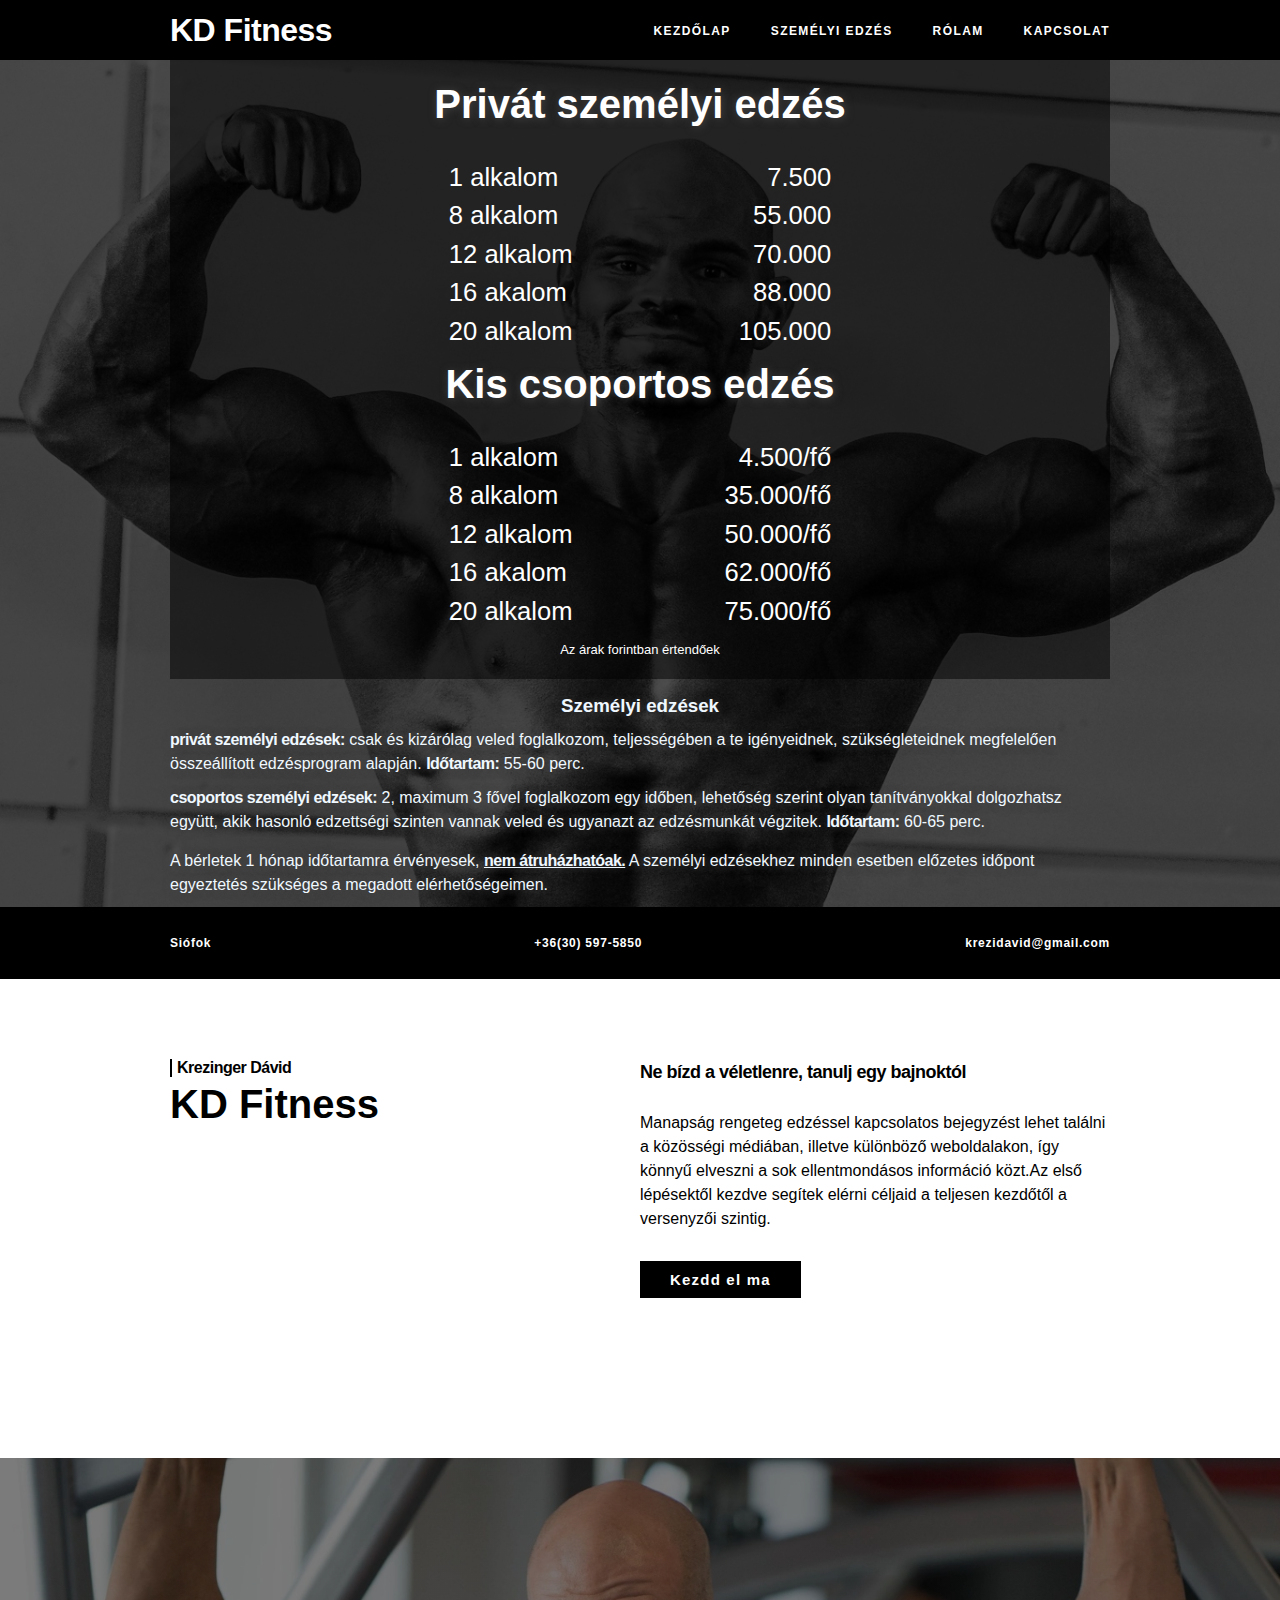
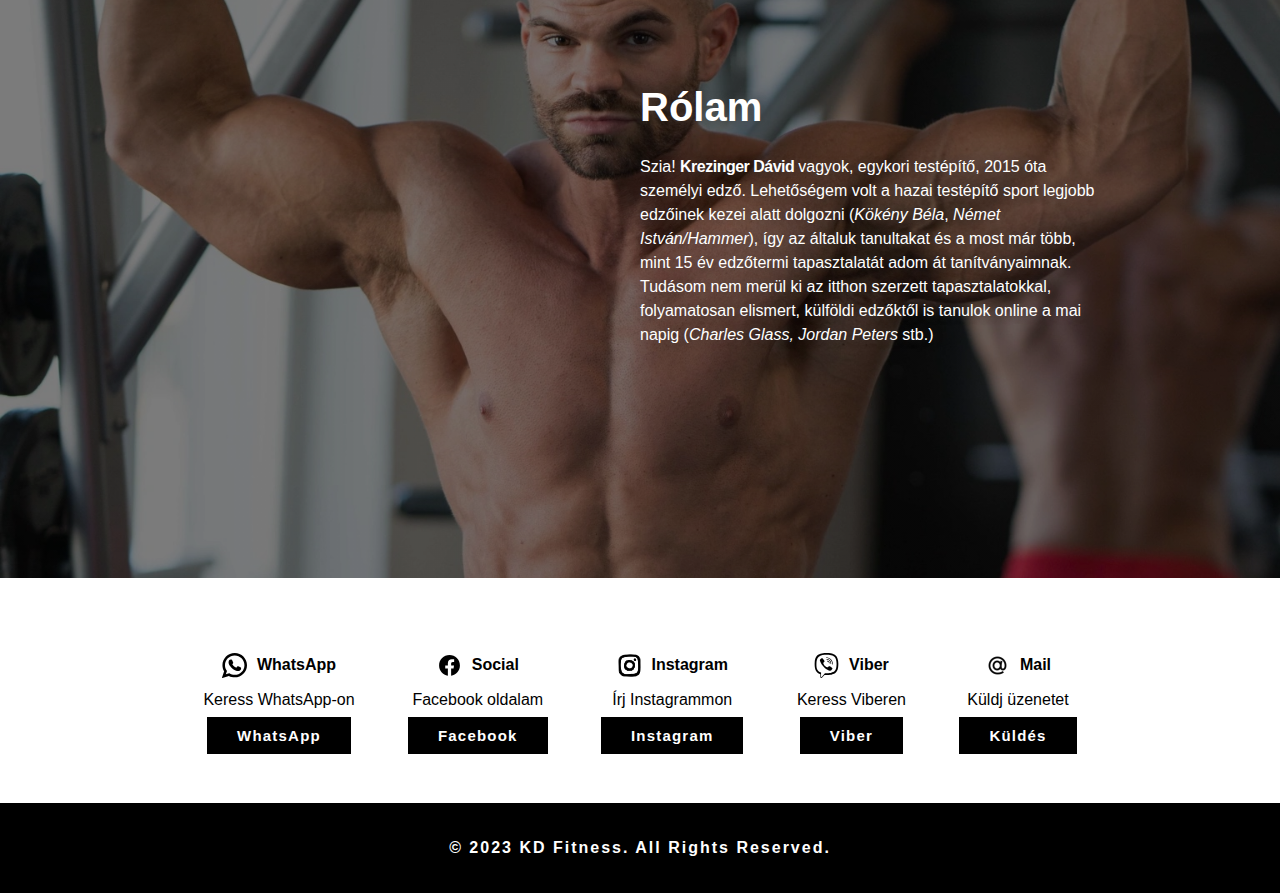
==== szemelyiedzes.html @ 8b35e9ef "fixes" ====
<!DOCTYPE html>
<html lang="en">
  <head>
    <meta charset="UTF-8" />
    <meta name="theme-color" content="#000" />
    <meta name="viewport" content="width=device-width, initial-scale=1.0" />
    <meta name="description" content="Krezinger Dávid vagyok, személyi edző és egykori testépítő 15 év tapasztalattal. Folyamatosan fejlesztem tudásomat hazai és külföldi szaktekintélyektől.">
    <meta name="keywords" content="Krezinger Dávid, személyi edző, testépítő, edzőterem, fitnesz tréning, egészséges életmód, testformálás, táplálkozás, súlyzós edzés, fizikai kondíció, testtömegindex, erőnlét, testkompozíció, súlycsökkentés, izomtömeg növelés, kardio edzés, táplálékkiegészítők, testtömegkontroll, motiváció, egészségügyi tanácsadás, sportteljesítmény, rehabilitáció, testedzés programok">
    <meta name="robots" content="index, follow">
    <title>KD Fitness</title>
    <link rel="stylesheet" href="styles.css" />
    <link rel="icon" href="images/android-chrome-192x192.png" sizes="192x192" />
    <link rel="icon" href="images/android-chrome-512x512.png" sizes="512x512" />
    <link rel="icon" href="images/favicon-16x16.png" sizes="16x16" />
    <link rel="icon" href="images/favicon-32x32.png" sizes="32x32" />
    <link rel="canonical" href="https://kdfitness.hu/szemelyiedzes" />

    <script>
      function toggleMenu() {
        const menu = document.getElementsByClassName("navbar")[0];
        const icon = document.getElementsByClassName("menu-icon")[0];
        if (menu.className === "navbar") {
          menu.className += " open";
          icon.textContent = "Close";
        } else {
          menu.className = "navbar";
          icon.textContent = "Menu";
        }
      }
    </script>
  </head>
  <body>
    <!-- Navbar -->
    <header>
      <nav class="navbar">
        <div class="navbar__wrapper">
          <a class="navbar__logo" href="https://kdfitness.hu"><strong>KD Fitness</strong></a>
          <ul class="navbar__list">
            <li class="navbar__item">
              <a onclick="toggleMenu()" class="navbar__link" href="index.html"
                >Kezdőlap</a
              >
            </li>
            <li class="navbar__item">
              <a class="navbar__link" href="szemelyiedzes.html">
                Személyi edzés
              </a>
            </li>
            <li class="navbar__item">
              <a onclick="toggleMenu()" class="navbar__link" href="#about">
                Rólam
              </a>
            </li>
            <li class="navbar__item">
              <a onclick="toggleMenu()" class="navbar__link" href="#contact">
                Kapcsolat
              </a>
            </li>
          </ul>
          <button onClick="toggleMenu()" class="menu-button">
            <svg width="20px" height="20px" viewBox="0 0 24 24" fill="none" xmlns="http://www.w3.org/2000/svg">
              <path d="M4 18L20 18" stroke="#fff" stroke-width="2" stroke-linecap="round"/>
              <path d="M4 12L20 12" stroke="#fff" stroke-width="2" stroke-linecap="round"/>
              <path d="M4 6L20 6" stroke="#fff" stroke-width="2" stroke-linecap="round"/>
              </svg>
          </button>
        </div>
      </nav>
    </header>

    <!-- Main -->
    <main>
      <!-- Home -->
      <section id="home">
        <div class="training-home__content">
          <div class="training-home__image"></div>
          <div class="trainig-prices__container">  
          <h1>Privát személyi edzés</h1>
          <div class="traning-prices__personal">
            <section class="inline">
              <p class="training-session">1 alkalom</p>
              <p class="training-price">7.500</p>
            </section>
            <section class="inline">
              <p class="training-session">8 alkalom</p>
              <p class="training-price">55.000</p>
            </section>
            <section class="inline">
              <p class="training-session">12 alkalom</p> 
              <p class="training-price">70.000</p>
              </section>
              <section class="inline">
              <p class="training-session">16 akalom</p>
              <p class="training-price">88.000</p>
              </section>
              <section class="inline">
              <p class="training-session">20 alkalom</p>
              <p class="training-price">105.000</p>
            </section>
            </div>

         
            <div class="traning-prices__group">
              <h1>Kis csoportos edzés</h1>
              <section class="inline">
                <p class="training-session">1 alkalom</p>
                <p class="training-price">4.500/fő</p>
              </section>
              <section class="inline">
                <p class="training-session">8 alkalom</p>
                <p class="training-price">35.000/fő</p>
              </section>
              <section class="inline">
                <p class="training-session">12 alkalom</p> 
                <p class="training-price">50.000/fő</p>
                </section>
                <section class="inline">
                <p class="training-session">16 akalom</p>
                <p class="training-price">62.000/fő</p>
                </section>
                <section class="inline">
                <p class="training-session">20 alkalom</p>
                <p class="training-price">75.000/fő</p>
              </section>
              <article>
              <p>Az árak forintban értendőek</p>
              </article>
              </div>
          </div>
          <div class="personal_training">
            <h3>Személyi edzések</h3>
            <ul>
              <li>
                <strong>privát személyi edzések:</strong> csak és kizárólag
                veled foglalkozom, teljességében a te igényeidnek,
                szükségleteidnek megfelelően összeállított edzésprogram alapján.
                <strong>Időtartam:</strong> 55-60 perc.
              </li>

              <li>
                <strong>csoportos személyi edzések:</strong> 2, maximum 3 fővel
                foglalkozom egy időben, lehetőség  szerint olyan
                tanítványokkal dolgozhatsz együtt, akik hasonló edzettségi
                szinten vannak veled és ugyanazt az edzésmunkát végzitek.
                <strong>Időtartam:</strong> 60-65 perc.
              </li>
              <li>
                A bérletek 1 hónap időtartamra érvényesek,
                <strong><u>nem átruházhatóak.</u></strong> A személyi edzésekhez
                minden esetben előzetes időpont egyeztetés szükséges a megadott
                elérhetőségeimen.
              </li>
            </ul>
          </div>
          <!--<button class="button-primary">Kezdd el ma</button> -->
        </div>

        <ul class="home__promo">
          <div>
            <li>Siófok</li>
            <li>+36(30) 597-5850</li>
            <li>krezidavid@gmail.com</li>
          </div>
        </ul>
      </section>

      <section id="navigation">
        <div class="navigation__container">
          <div class="left">
            <strong>Krezinger Dávid</strong>
            <h2>KD Fitness</h2>
          </div>
          <div class="right">
            <p>
              <strong>Ne bízd a véletlenre, tanulj egy bajnoktól</strong>
              Manapság rengeteg edzéssel kapcsolatos bejegyzést lehet találni a
              közösségi médiában, illetve különböző weboldalakon, így könnyű
              elveszni a sok ellentmondásos információ közt.Az első lépésektől
              kezdve segítek elérni céljaid a teljesen kezdőtől a versenyzői
              szintig.
            </p>
            <button class="button-secondary">
              <a href="#contact">Kezdd el ma 
            </button></a>
            
            </button>
          </div>
        </div>
      </section>
      <section id="about">
        <div class="about__container">
          <div class="about__left">
            <!--
            <div class="swiper">
             
              <div class="swiper-wrapper">
               
                <div class="swiper-slide">
                  <p></p>
                    "F
                     "<br />
                    <br>
                    Schwarczinger János
                  </p>
                </div>
                <div class="swiper-slide">Slide 2</div>
                <div class="swiper-slide">Slide 3</div>
                ...
              </div>
            
              <div class="swiper-pagination"></div>

            
              <div class="swiper-button-prev"></div>
              <div class="swiper-button-next"></div>
            </div>
          --></div>
          <div class="about__right">
            <h2>Rólam</h2>
            <p>
              Szia! <strong>Krezinger Dávid </strong> vagyok, egykori testépítő,
              2015 óta személyi edző. Lehetőségem volt a hazai testépítő sport
              legjobb edzőinek kezei alatt dolgozni (<i>Kökény Béla</i>,
              <i>Német István/Hammer</i>), így az általuk tanultakat és a most
              már több, mint 15 év edzőtermi tapasztalatát adom át
              tanítványaimnak. Tudásom nem merül ki az itthon szerzett
              tapasztalatokkal, folyamatosan elismert, külföldi edzőktől is
              tanulok online a mai napig (<i>Charles Glass, Jordan Peters</i>
              stb.)
            </p>
          </div>
        </div>
      </section>
      <section id="contact">
        <div class="contact__container">
          <div class="contact__item">
            <h3><img src="./images/whatsapp-svgrepo-com.svg" />WhatsApp</h3>
            <p>Keress WhatsApp-on</p>
            <!--<a href="tel:+36305975850" -->
            <a href="https://wa.me/36305975850"
            class="button-secondary">WhatsApp</a>
          </div>

          <div class="contact__item">
            <h3>
              <img src="./images/facebook-circle-svgrepo-com.svg" />
              Social
            </h3>
            <p>Facebook oldalam</p>
            <a href="https://www.facebook.com/krezidavid" class="button-secondary"
              >Facebook</a
            >
          </div>

          <div class="contact__item">
            <h3>
              <img src="./images/insta.png" />

              Instagram
            </h3>
            <p>Írj Instagrammon</p>

            <a
              href="https://www.instagram.com/krezidavid/"
              target="_blank"
              class="button-secondary"
              >Instagram</a>
          </div>
          <div class="contact__item" >

            
            <h3><img src="./images/iconmonstr-viber-1.svg" />Viber</h3>
            <p>Keress Viberen</p>
            <a href="viber://chat?number=%2B36305975850"
            class="button-secondary">Viber</a>

          </div>

          <div class="contact__item" >

            
            <h3><img src="./images/mail.png" />Mail</h3>
            <p>Küldj üzenetet</p>
            <a href="mailto:krezidavid@gmail.com" class="button-secondary">Küldés</a>
            

          </div>
        </div>
      </section>

      <footer id="footer">
        <div class="footer__container">
          <p>© 2023 KD Fitness. All Rights Reserved.</p>
        </div>
      </footer>
    </main>
  </body>
</html>
---- styles.css ----
:root {
  --color-navbar-text: #fff;
  --max-width: 940px;
  --global-padding: 0 20px;
  --navbar-height: 60px;
}

* {
  box-sizing: border-box;
  margin: 0;
  padding: 0;
  scroll-behavior: smooth;
}

main {
  padding-top: var(--navbar-height);
}
h1,
h2,
h3 {
  font-family: Arial, sans-serif;
}

h1,
h2 {
  font-size: 40px;
  line-height: 35px;
  font-weight: 700;
}

h1 {
  text-shadow: 1px 1px 8px rgba(68, 68, 68, 1);
}

p {
  line-height: 1.5;
}

p,
li,
strong {
  font-family: Ubuntu, Helvetica, sans-serif;
}

strong {
  font-weight: 700;
  letter-spacing: -0.5px;
  text-decoration: none;
}

a {
  text-decoration: none;
  color: white;
}

a:hover {
  opacity: 0.9;
}

table {
  background-color: #16181c;
  opacity: 0.7;
  color: white;

  font-family: Ubuntu, Helvetica, sans-serif;
  border-style: none;
  border: 0px;
}

th,
td {
  padding: 1rem;
  font-size: 35px;
  text-align: center;
}

th {
  background: hsl(0 0% 0% / 0.5);
}
tr:nth-of-type(2n) {
  background: hsla(0, 0%, 0%, 0.361);
}

.personal_training,
.personal_training ul li {
  color: aliceblue;
  text-decoration: none;
  list-style: none;
  font-family: Ubuntu, Helvetica, sans-serif;
  line-height: 24px;
  max-width: 940px;
  text-shadow: 1px 1px 8px rgba(68, 68, 68, 0.9);
}

.personal_training ul li:nth-child(3) {
  margin-top: 15px;
}

.personal_training h3 {
  text-align: center;
  margin-bottom: 10px;
}

.personal_training {
  margin-top: 15px;
}
.personal_training ul li {
  margin-bottom: 10px;
}

.button-primary {
  border: none;
  padding: 10px 30px;
  color: #000;
  background-color: white;
  font-family: Ubuntu, Helvetica, sans-serif;
  font-size: 15px;
  font-weight: 700;
  letter-spacing: 1.2px;
  cursor: pointer;
}

.button-primary a {
  color: black;
}

.button-secondary {
  border: none;
  padding: 10px 30px;
  color: #fff;
  background-color: #000;
  font-family: Ubuntu, Helvetica, sans-serif;
  font-size: 15px;
  font-weight: 700;
  letter-spacing: 1.2px;
  cursor: pointer;
}

.navbar {
  display: flex;
  justify-content: center;
  align-items: center;
  position: fixed;
  top: 0;
  left: 0;
  padding: var(--global-padding);
  height: 60px;
  width: 100%;
  background: rgb(0, 0, 0);
  z-index: 99;
}

.navbar__wrapper {
  display: flex;
  justify-content: space-between;
  align-items: center;
  width: 100%;
  max-width: 940px;
}

.navbar__list,
.menu__list {
  display: flex;
  gap: 40px;
  margin: 0;
  padding: 0;
  list-style-type: none;
  max-width: var(--max-width);
  align-items: center;
}

.navbar__link {
  color: var(--color-navbar-text);
  font-family: Ubuntu, Helvetica, sans-serif;
  color: #fff;
  font-size: 12px;
  font-weight: 700;
  letter-spacing: 1.4px;
  text-transform: uppercase;
}

.navbar__logo {
  color: var(--color-navbar-text);
  font-family: Arial, sans-serif;
  font-size: 2rem;
}

.menu-button {
  background: none;
  border: none;
  color: white;
  cursor: pointer;
  display: none !important;
}

/* HOME */
.home__content {
  display: flex;
  flex-direction: column;
  justify-content: center;
  align-items: center;
  position: relative;
  height: 92vh;
  overflow: hidden;
}

.training-home__content {
  display: flex;
  flex-direction: column;
  justify-content: center;
  align-items: center;
  position: relative;
  min-height: 92vh;
  overflow: hidden;
}

.home__content h1 {
  color: #fff;
  font-size: 40px;
  line-height: 1.2;
  font-weight: 700;
  text-transform: none;
  text-align: center;
  margin-bottom: 30px;
}

.training-home__content h1 {
  color: #fff;
  font-size: 40px;
  line-height: 1.2;
  font-weight: 700;
  text-transform: none;
  text-align: center;
  margin-bottom: 30px;
}

.home__content .home__image {
  position: absolute;
  top: 0;
  left: 0;
  height: 100%;
  width: 100%;
  background: linear-gradient(rgba(0, 0, 0, 0.5), rgba(0, 0, 0, 0.2)),
    url("../images/header.webp");
  background-size: cover;
  background-position: 0 17%;

  z-index: -1;
}

.training-home__content .training-home__image {
  position: absolute;
  top: 0;
  left: 0;
  height: 100%;
  width: 100%;
  background: url("../images/Dunavolgyi.com-5402.webp");
  background-size: cover;
  background-position: 0 17%;
  filter: brightness(30%);

  z-index: -1;
}

/* TRAINING PRICES */

.trainig-prices__container {
  background: hsl(0 0% 0% / 0.5);
  color: white;
  font-size: 1.6rem;
  width: 940px;
  text-align: center;
  padding: 20px 0;
}

.inline p {
  display: inline-block !important;
}

.training-session {
  text-align: left;
  width: 20%;
}

.training-price {
  text-align: right;
  width: 20%;
}

.traning-prices__group h1 {
  margin: 10px 0px 30px;
}

.traning-prices__group article p {
  margin-top: 10px;
  font-size: small;
}

/*********************/

.home__promo {
  display: flex;
  justify-content: center;
  align-items: center;
  background: #000;
  height: 8vh;
  width: 100%;
  list-style-type: none;
  color: #fff;
  padding: 0 20px;
}

.home__promo div {
  display: flex;
  justify-content: space-between;
  width: 100%;
  max-width: var(--max-width);
  font-size: 12px;
  font-style: normal;
  font-weight: 700;
  letter-spacing: 0.75px;
  text-decoration: none;
  text-transform: none;
}

#navigation {
  background: white;
  padding: var(--global-padding);
}

.navigation__container {
  display: flex;
  flex-wrap: wrap;
  flex-direction: row;
  padding: 80px 0 160px;
  margin-left: auto;
  margin-right: auto;
  max-width: 940px;
  justify-content: flex-start;
}

.navigation__container .left,
.right {
  width: 50%;
}

.navigation__container .left strong {
  display: block;
  padding-left: 5px;
  margin-bottom: 10px;
  border-left: 2px solid #000;
}

.navigation__container .right p strong {
  display: block;
  margin-bottom: 25px;
  font-size: 18px;
}

.navigation__container button {
  margin-top: 30px;
}

#about {
  position: relative;
  min-height: 80vh;
  height: 80vh;

  background: linear-gradient(rgba(0, 0, 0, 0.5), rgba(0, 0, 0, 0.5)),
    url("./images/DSC02782.webp");

  background-size: cover;

  background-position: 0 30%;

  background-repeat: no-repeat;
  color: #fff;
  padding: var(--global-padding);
}

.about__container {
  display: flex;
  flex-direction: row;
  height: 100%;
  position: relative;
  z-index: 2;
  max-width: var(--max-width);
  margin: 0 auto;
  justify-content: center;
  align-items: center;
}
.swiper {
  width: 100%;
  height: 300px;
}

.swiper-slide {
  display: flex !important;
  justify-content: center;
  align-items: center;
}

.about__left {
  width: 50%;
}

.about__right {
  width: 50%;
  height: auto;
}

.about__right h2,
.about__right p {
  text-shadow: 1px 1px 8px rgba(68, 68, 68, 0.4);
}

.about__right p {
  margin-top: 30px;
}

.contact__container {
  display: flex;
  flex-direction: row;
  justify-content: space-evenly;
  margin: 0 auto;
  padding-top: 25px;
  max-width: 940px;
  align-items: center;
  height: 25vh;
}

.contact__container h3 {
  display: flex;
  align-items: center;
  position: relative;
  padding-bottom: 10px;
  font-size: 16px;
}

.contact__container h3 img {
  margin-right: 10px;
}

.contact__item {
  display: flex;
  flex-direction: column;
  align-items: center;
  color: black;
  text-align: center;
  background-color: white;
  width: auto;
  height: auto;
  margin: 20px;
}

.contact__container img {
  width: 25px;
  height: 25px;
  margin-right: 0 px;
}

.contact__container button {
  color: white;
  margin-bottom: 5px;
  margin-top: 5px;
}

.contact__container p {
  margin-bottom: 5px;
}
@media (max-width: 992px) {
  .home__promo div li:nth-child(1) {
    display: none;
  }
}

.footer__container {
  display: flex;
  justify-content: center;
  align-items: center;
  background: #000;
  height: 10vh;
  width: 100%;
  list-style-type: none;
  color: white;
  padding: 0 20px;
}

.footer__container p {
  font-weight: 700;
  letter-spacing: 2px;
}
@media (max-width: 768px) {
  #about {
    background: linear-gradient(rgba(0, 0, 0, 0.1), rgba(0, 0, 0, 0.3)),
      url("./images/DSC02782.webp");

    background-size: cover;

    background-position: 0 30%;

    background-repeat: no-repeat;
  }
  .navbar.open .navbar__wrapper {
    position: relative;
    padding-bottom: 20px;
  }

  .navbar.open .menu-button {
    position: absolute;
    right: 0px;
    padding: 15px;
    top: 10px;
  }
  .navigation__container {
    flex-direction: column;
    padding-bottom: 160px;
  }

  .navigation__container .left,
  .navigation__container .right {
    width: 85%;
  }

  .navigation__container .right {
    margin-top: 50px;
  }
  .about__container {
    justify-content: center;
    align-items: center;
  }
  .about__right {
    width: 80%;
    height: 10%;
    font-size: small;
  }
  .about__right h2 {
    text-align: right;
  }
  .about__right p {
    text-align: justify;
  }

  .contact__container {
    flex-direction: column;
    height: 100%;
    justify-content: center;
    padding: 60px 0;
  }

  .contact__container button.secondary {
    color: white !important;
  }
  .contact__phone,
  .contact__mail,
  .contact__social {
    margin-bottom: 20px;
    width: 100%;
  }
  .contact__mail h3 {
    position: flex;
    width: 100%;
    justify-content: center;
  }

  .menu-button {
    display: inline-block !important;
  }

  .navbar__list {
    display: none;
  }
  .navbar.open {
    height: auto;
  }

  .navbar.open .navbar__wrapper {
    flex-direction: column;
  }

  .navbar.open .navbar__list {
    display: flex;
    flex-direction: column;
    gap: 15px;
  }
  .navbar.open .navbar__logo {
    margin: 22px 0 15px;
  }

  .personal_training {
    padding: 0 20px;
    text-align: justify;
  }
  .personal_training ul li {
    margin-bottom: 10px;
  }

  .training-session,
  .training-price {
    width: 14%;
  }

  .trainig-prices__container h1 {
    font-size: 2.3rem;
  }
}

@media (max-width: 450px) {
  #about {
    background-position: center center;
  }

  .about__right {
    width: 100%;
  }

  .home__content h1 {
    font-size: 35px;
  }

  .training-home__content {
    height: auto;
  }
}
/* smaller screen*/
@media (max-width: 375px) {
  #about {
    padding-bottom: 20vh;
  }

  .trainig-prices__container h1 {
    font-size: 2rem;
  }
}

.google-maps {
  display: none;
  max-width: var(--max-width);
  margin: 0 auto 60px;
  padding: var(--global-padding);
}

.google-maps iframe {
  width: 100%;
  height: auto;
  min-height: 400px;
}
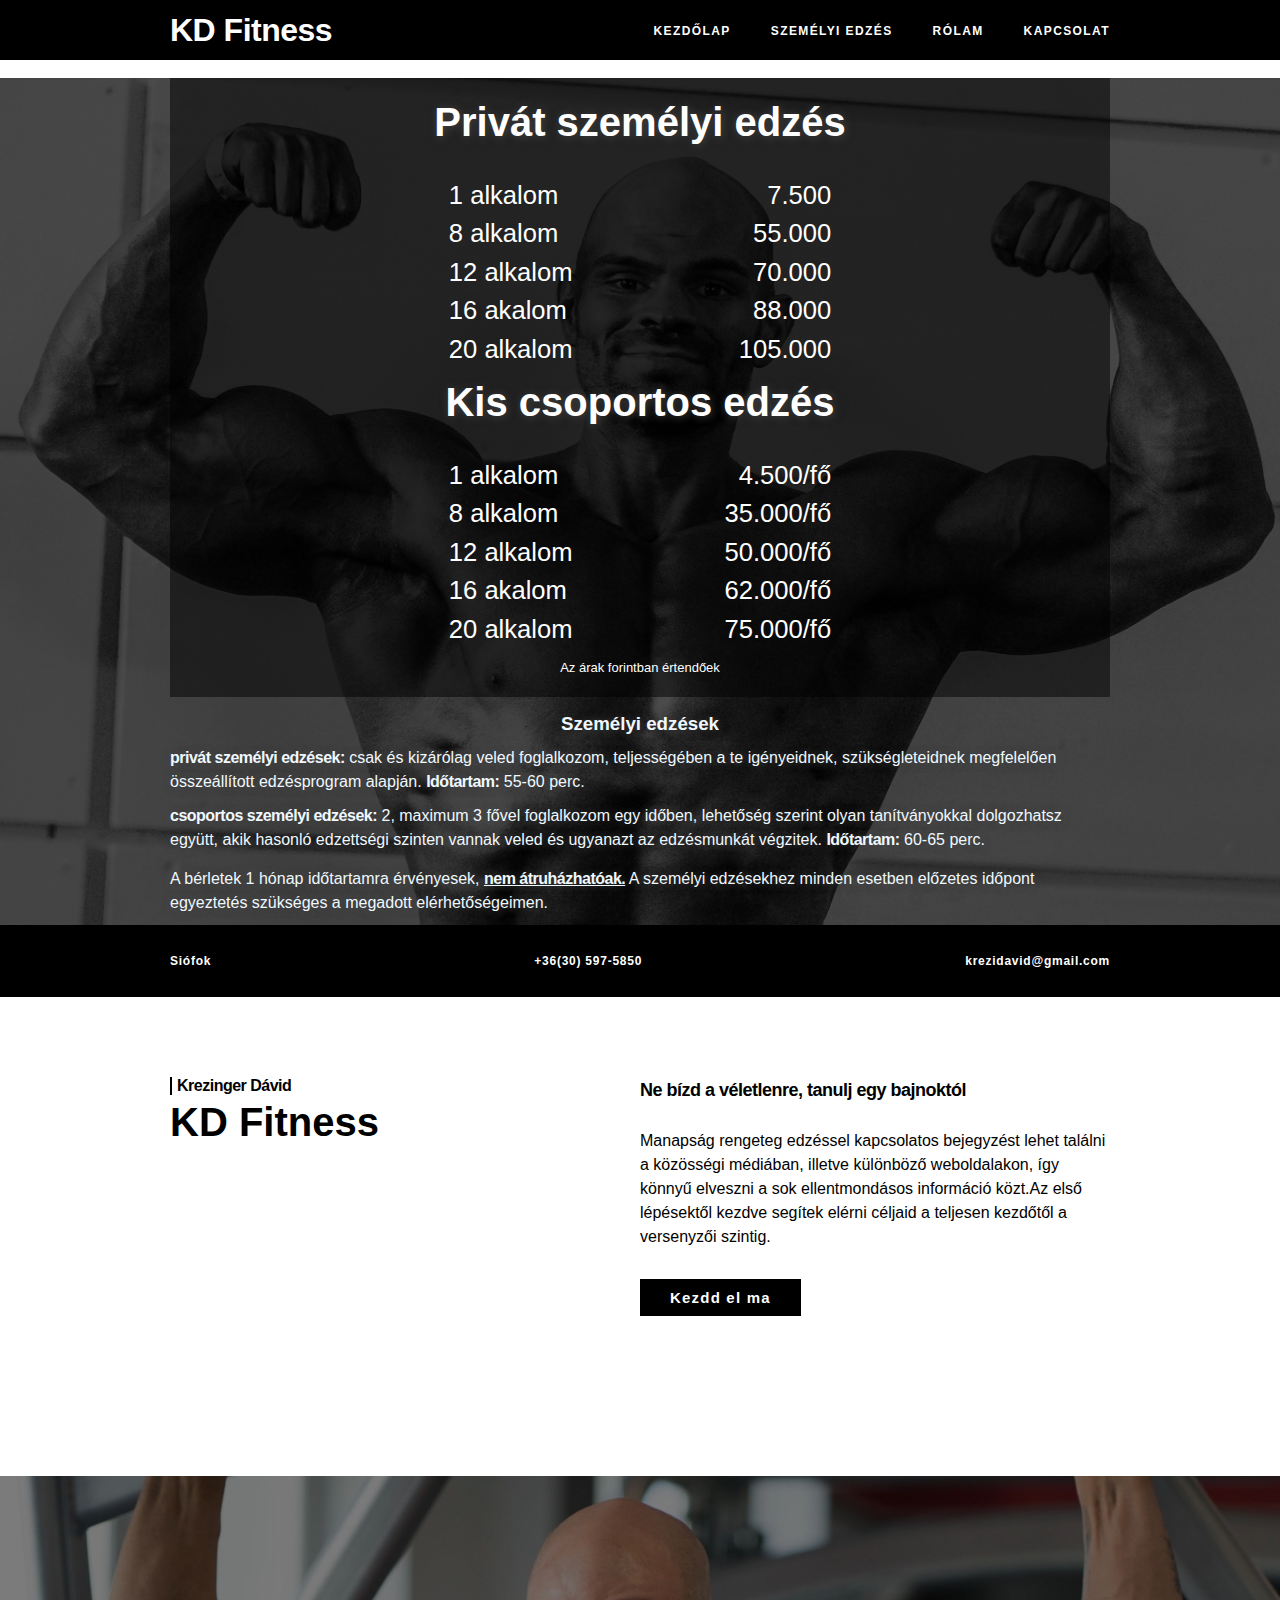
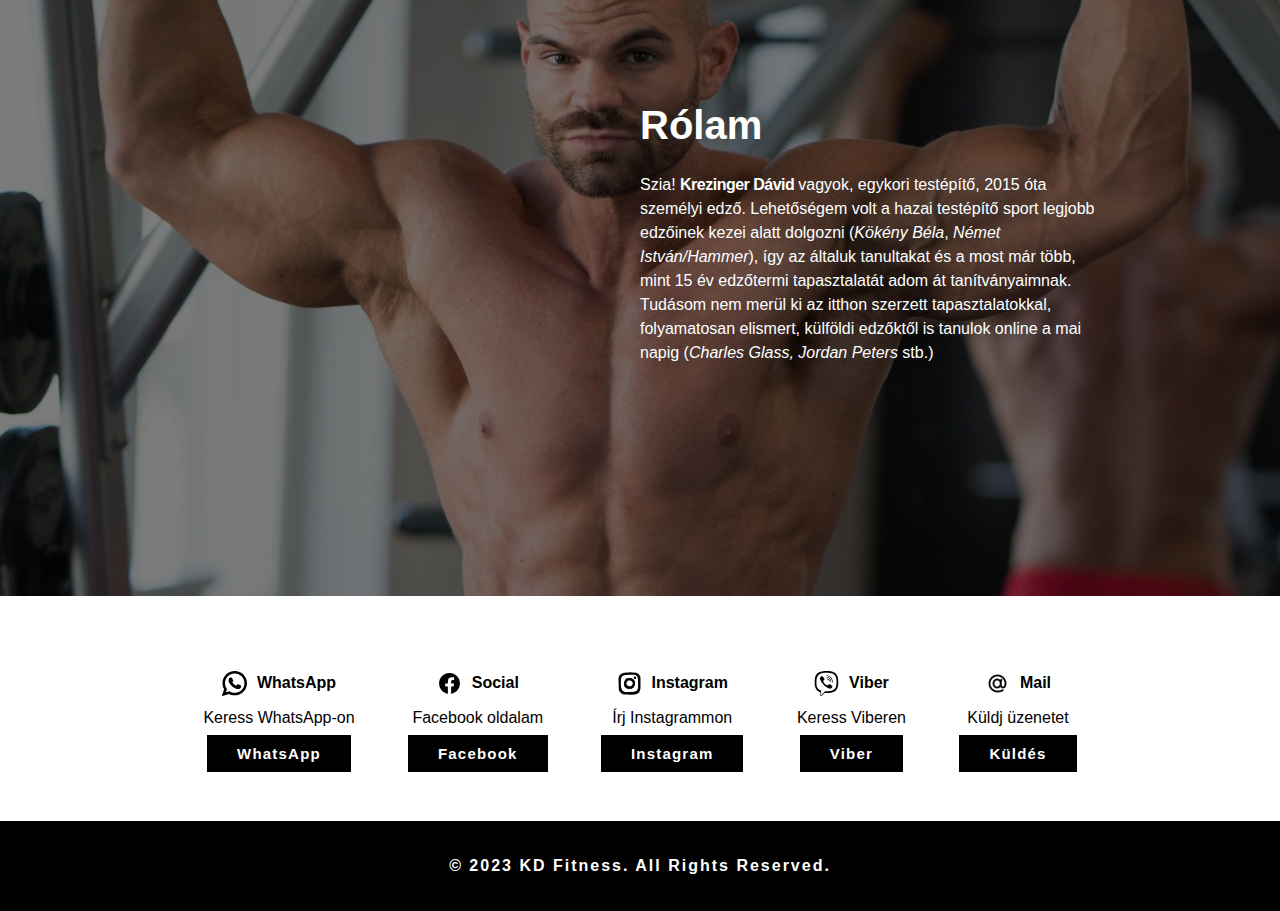
==== commit 101375f8: "aria" ====
--- a/szemelyiedzes.html
+++ b/szemelyiedzes.html
@@ -5,7 +5,7 @@
     <meta name="theme-color" content="#000" />
     <meta name="viewport" content="width=device-width, initial-scale=1.0" />
     <meta name="description" content="Krezinger Dávid vagyok, személyi edző és egykori testépítő 15 év tapasztalattal. Folyamatosan fejlesztem tudásomat hazai és külföldi szaktekintélyektől.">
-    <meta name="keywords" content="Krezinger Dávid, személyi edző, testépítő, edzőterem, fitnesz tréning, egészséges életmód, testformálás, táplálkozás, súlyzós edzés, fizikai kondíció, testtömegindex, erőnlét, testkompozíció, súlycsökkentés, izomtömeg növelés, kardio edzés, táplálékkiegészítők, testtömegkontroll, motiváció, egészségügyi tanácsadás, sportteljesítmény, rehabilitáció, testedzés programok">
+    <meta name="keywords" content="Krezinger Dávid, személyi edző, testépítő, edzőterem, fitnesz tréning, egészséges életmód, testformálás, táplálkozás, súlyzós edzés, fizikai kondíció, testtömegindex, erőnlét, testkompozíció, súlycsökkentés, izomtömeg növelés, kardio edzés, táplálékkiegészítők, testtömegkontroll, motiváció, egészségügyi tanácsadás, sportteljesítmény, rehabilitáció, testedzés programok">ó
     <meta name="robots" content="index, follow">
     <title>KD Fitness</title>
     <link rel="stylesheet" href="styles.css" />
@@ -234,7 +234,7 @@
       <section id="contact">
         <div class="contact__container">
           <div class="contact__item">
-            <h3><img src="./images/whatsapp-svgrepo-com.svg" />WhatsApp</h3>
+            <h3><img  aria-disabled="true" src="./images/whatsapp-svgrepo-com.svg" />WhatsApp</h3>
             <p>Keress WhatsApp-on</p>
             <!--<a href="tel:+36305975850" -->
             <a href="https://wa.me/36305975850"
@@ -243,7 +243,7 @@
 
           <div class="contact__item">
             <h3>
-              <img src="./images/facebook-circle-svgrepo-com.svg" />
+              <img aria-disabled="true" src="./images/facebook-circle-svgrepo-com.svg" />
               Social
             </h3>
             <p>Facebook oldalam</p>
@@ -254,7 +254,7 @@
 
           <div class="contact__item">
             <h3>
-              <img src="./images/insta.png" />
+              <img aria-disabled="true" src="./images/insta.png" />
 
               Instagram
             </h3>
@@ -269,7 +269,7 @@
           <div class="contact__item" >
 
             
-            <h3><img src="./images/iconmonstr-viber-1.svg" />Viber</h3>
+            <h3><img aria-disabled="true" src="./images/iconmonstr-viber-1.svg" />Viber</h3>
             <p>Keress Viberen</p>
             <a href="viber://chat?number=%2B36305975850"
             class="button-secondary">Viber</a>
@@ -279,7 +279,7 @@
           <div class="contact__item" >
 
             
-            <h3><img src="./images/mail.png" />Mail</h3>
+            <h3><img aria-disabled="true" src="./images/mail.png" />Mail</h3>
             <p>Küldj üzenetet</p>
             <a href="mailto:krezidavid@gmail.com" class="button-secondary">Küldés</a>
             
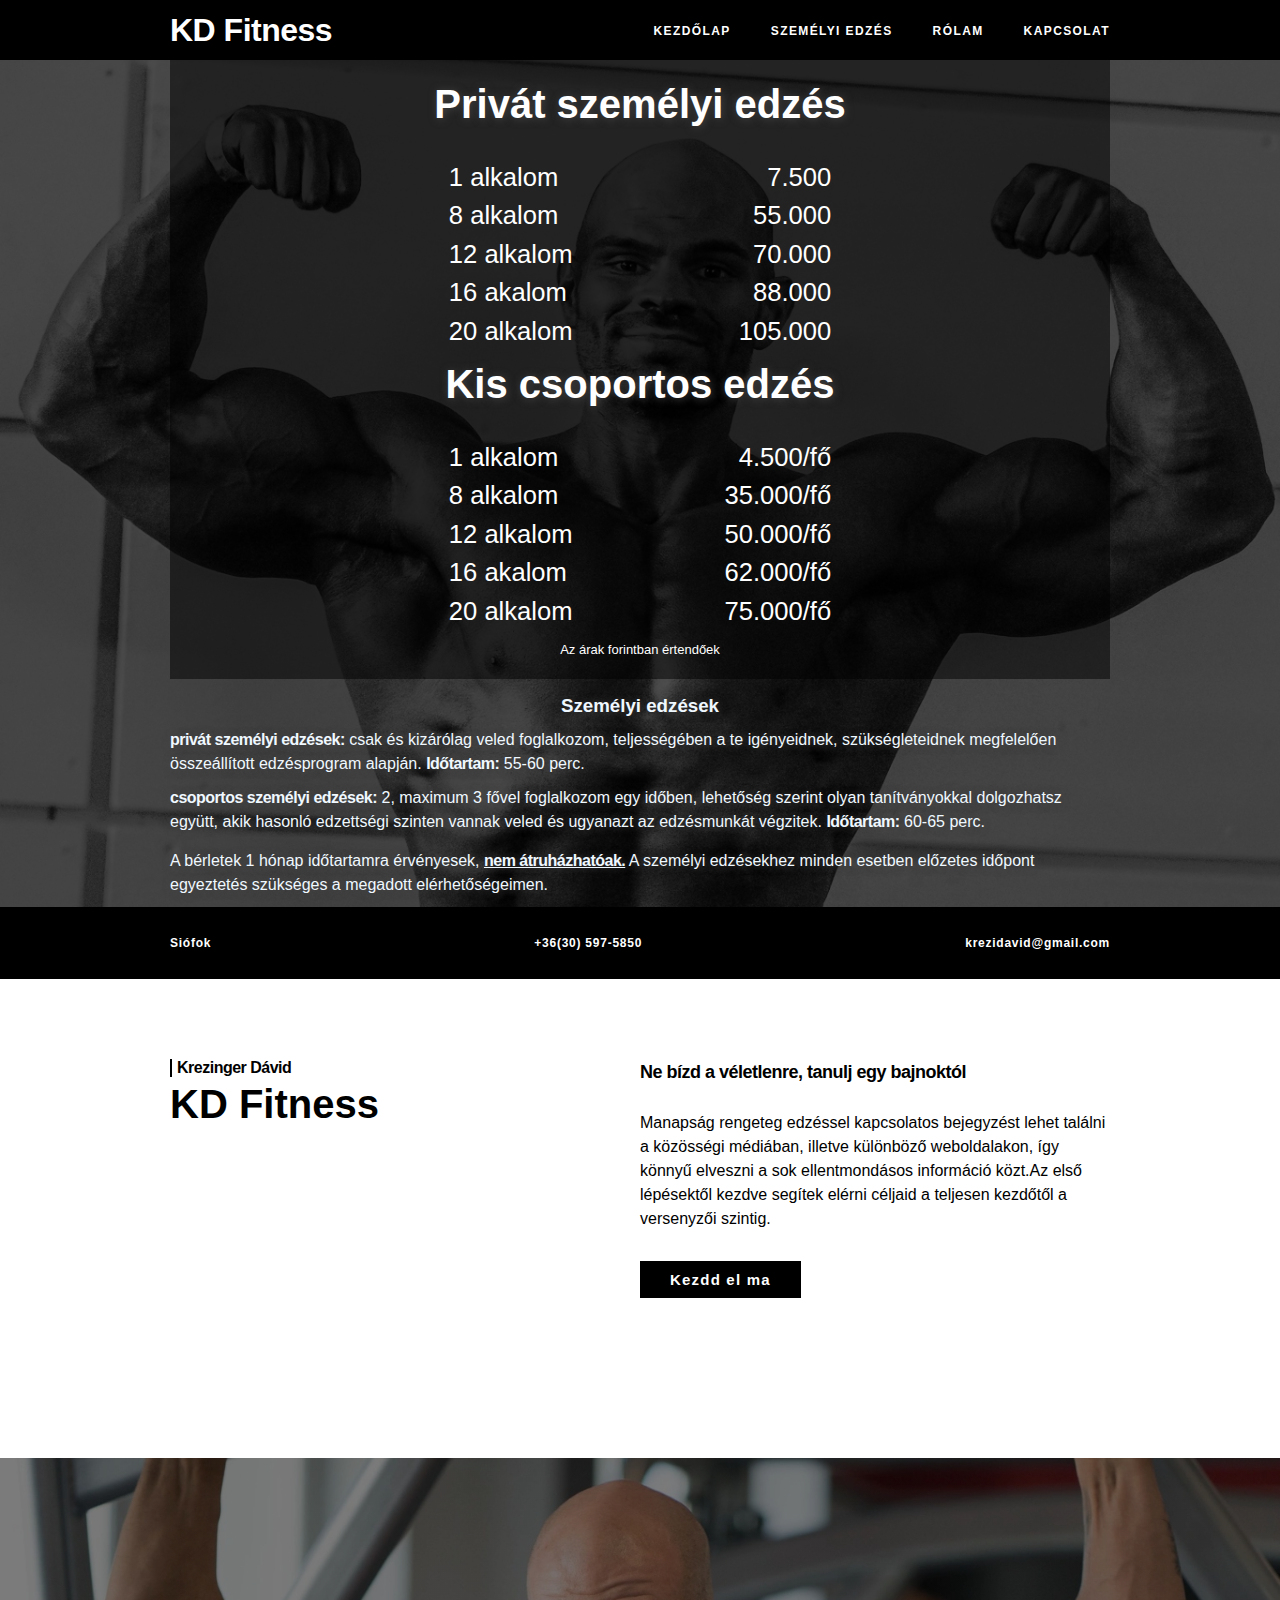
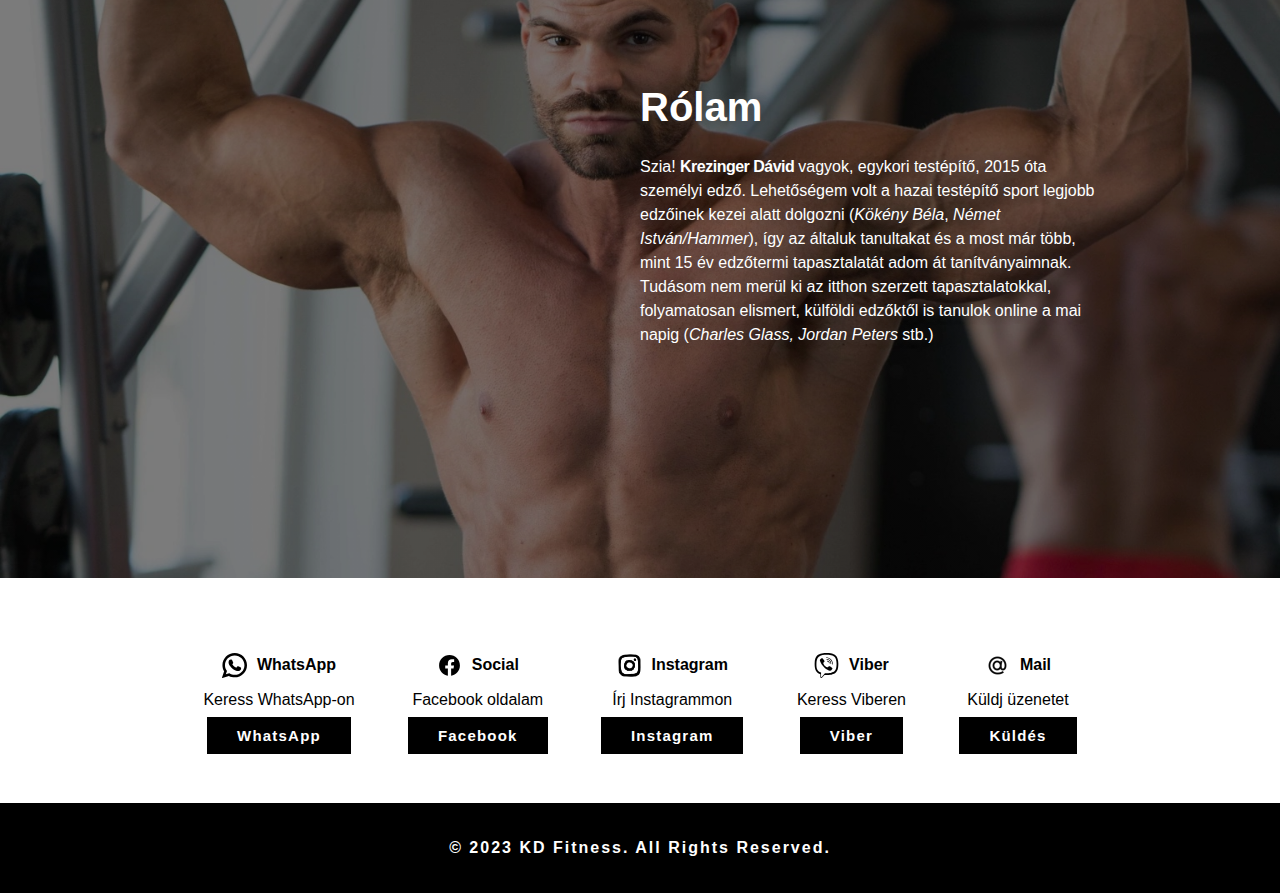
==== commit bd20cb4f: "imgalt" ====
--- a/szemelyiedzes.html
+++ b/szemelyiedzes.html
@@ -5,7 +5,7 @@
     <meta name="theme-color" content="#000" />
     <meta name="viewport" content="width=device-width, initial-scale=1.0" />
     <meta name="description" content="Krezinger Dávid vagyok, személyi edző és egykori testépítő 15 év tapasztalattal. Folyamatosan fejlesztem tudásomat hazai és külföldi szaktekintélyektől.">
-    <meta name="keywords" content="Krezinger Dávid, személyi edző, testépítő, edzőterem, fitnesz tréning, egészséges életmód, testformálás, táplálkozás, súlyzós edzés, fizikai kondíció, testtömegindex, erőnlét, testkompozíció, súlycsökkentés, izomtömeg növelés, kardio edzés, táplálékkiegészítők, testtömegkontroll, motiváció, egészségügyi tanácsadás, sportteljesítmény, rehabilitáció, testedzés programok">ó
+    <meta name="keywords" content="Krezinger Dávid, személyi edző, testépítő, edzőterem, fitnesz tréning, egészséges életmód, testformálás, táplálkozás, súlyzós edzés, fizikai kondíció, testtömegindex, erőnlét, testkompozíció, súlycsökkentés, izomtömeg növelés, kardio edzés, táplálékkiegészítők, testtömegkontroll, motiváció, egészségügyi tanácsadás, sportteljesítmény, rehabilitáció, testedzés programok">
     <meta name="robots" content="index, follow">
     <title>KD Fitness</title>
     <link rel="stylesheet" href="styles.css" />
@@ -234,7 +234,7 @@
       <section id="contact">
         <div class="contact__container">
           <div class="contact__item">
-            <h3><img  aria-disabled="true" src="./images/whatsapp-svgrepo-com.svg" />WhatsApp</h3>
+            <h3><img  aria-disabled="true" alt="WhatsApp Icon" src="./images/whatsapp-svgrepo-com.svg" />WhatsApp</h3>
             <p>Keress WhatsApp-on</p>
             <!--<a href="tel:+36305975850" -->
             <a href="https://wa.me/36305975850"
@@ -243,7 +243,7 @@
 
           <div class="contact__item">
             <h3>
-              <img aria-disabled="true" src="./images/facebook-circle-svgrepo-com.svg" />
+              <img aria-disabled="true" alt="Social" src="./images/facebook-circle-svgrepo-com.svg" />
               Social
             </h3>
             <p>Facebook oldalam</p>
@@ -254,7 +254,7 @@
 
           <div class="contact__item">
             <h3>
-              <img aria-disabled="true" src="./images/insta.png" />
+              <img aria-disabled="true" alt="Instagram" src="./images/insta.png" />
 
               Instagram
             </h3>
@@ -269,7 +269,7 @@
           <div class="contact__item" >
 
             
-            <h3><img aria-disabled="true" src="./images/iconmonstr-viber-1.svg" />Viber</h3>
+            <h3><img aria-disabled="true" alt="Viber" src="./images/iconmonstr-viber-1.svg" />Viber</h3>
             <p>Keress Viberen</p>
             <a href="viber://chat?number=%2B36305975850"
             class="button-secondary">Viber</a>
@@ -279,7 +279,7 @@
           <div class="contact__item" >
 
             
-            <h3><img aria-disabled="true" src="./images/mail.png" />Mail</h3>
+            <h3><img aria-disabled="true" alt="Mail" src="./images/mail.png" />Mail</h3>
             <p>Küldj üzenetet</p>
             <a href="mailto:krezidavid@gmail.com" class="button-secondary">Küldés</a>
             
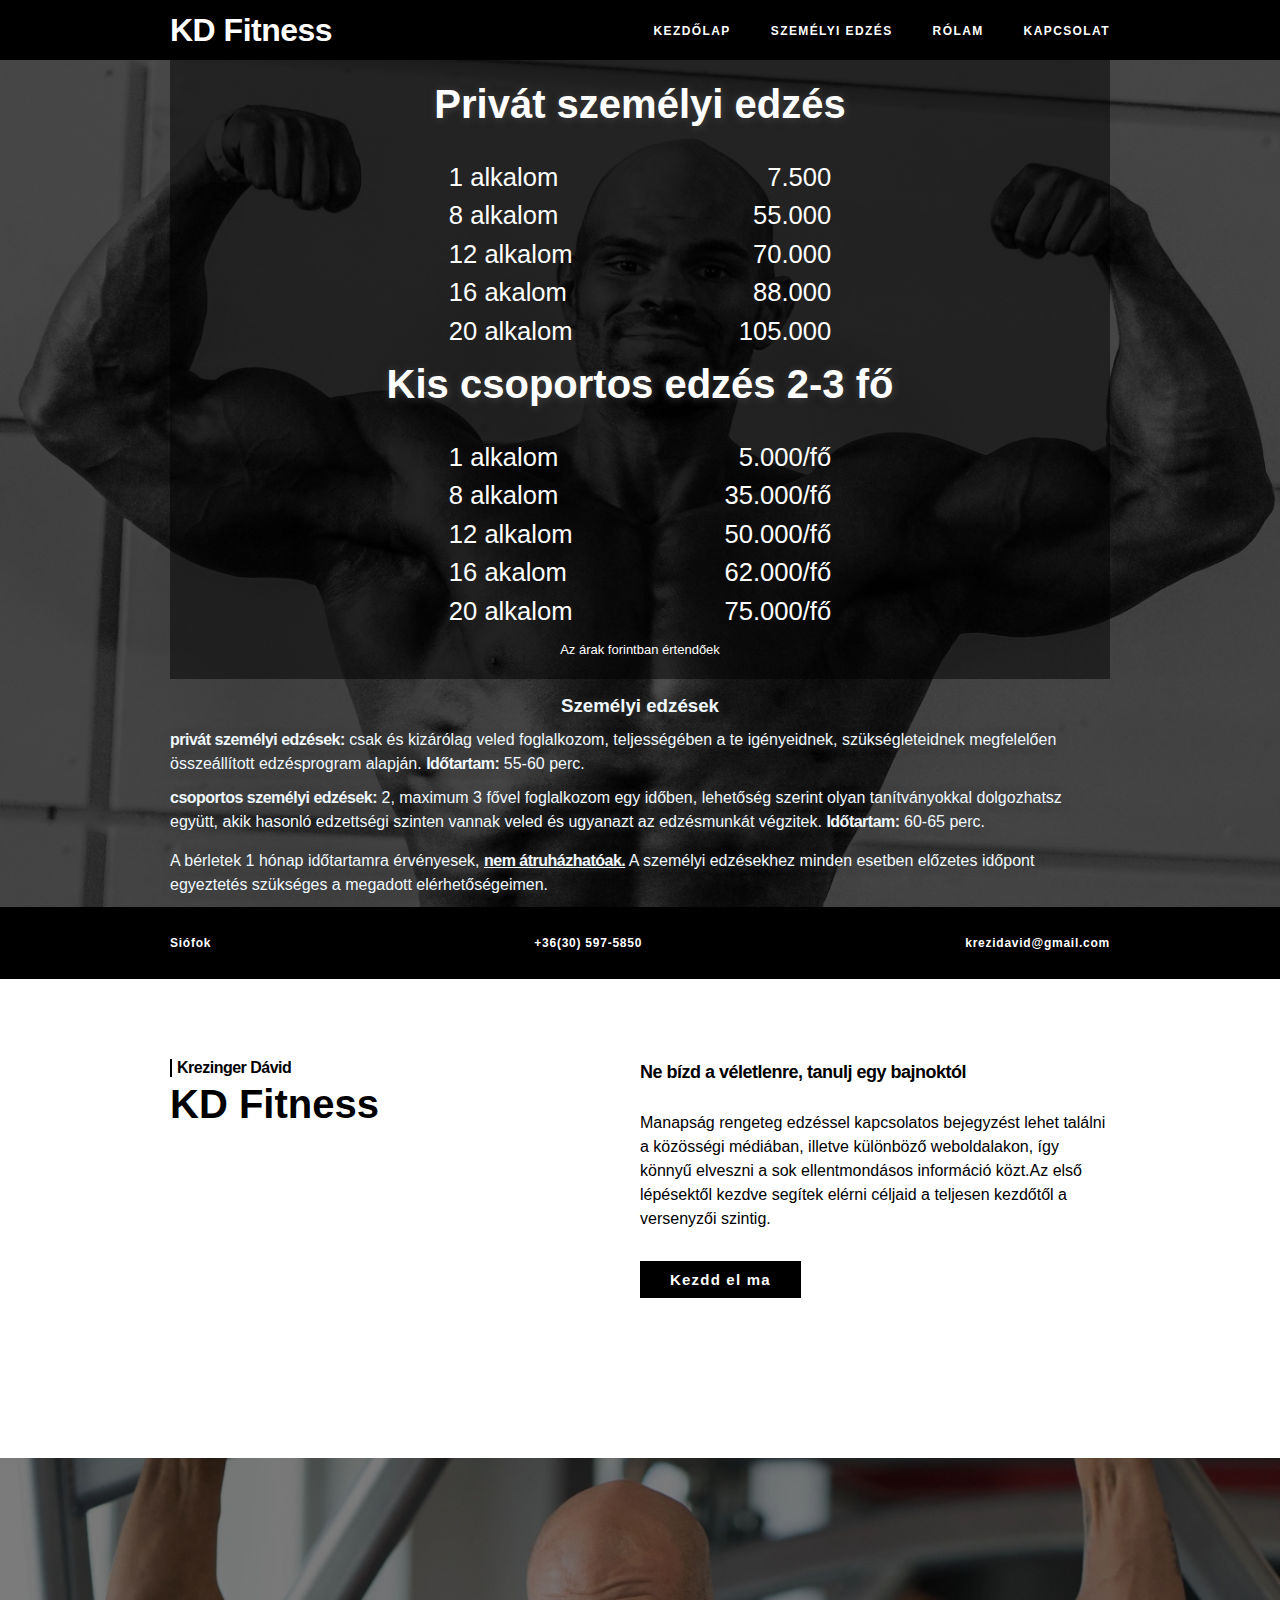
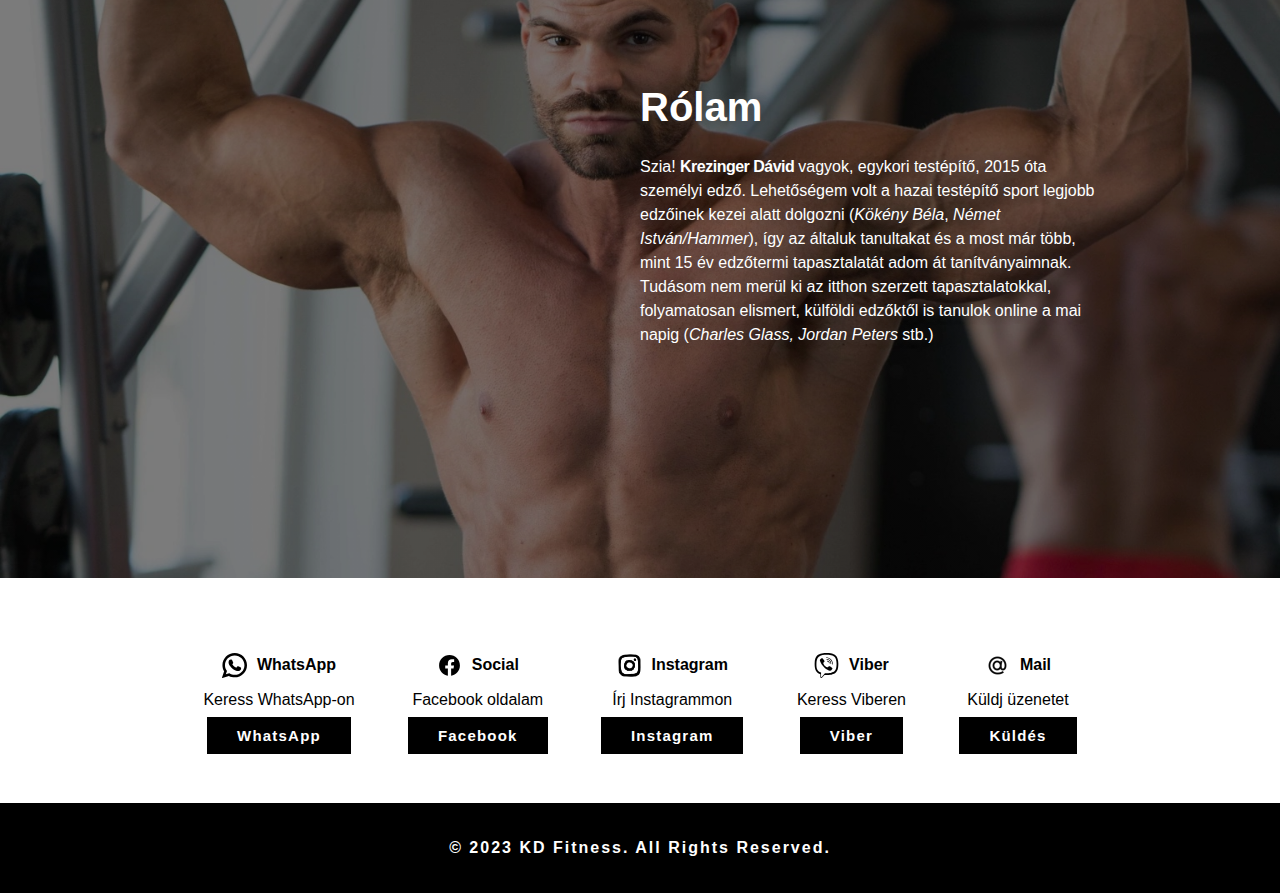
==== commit 23486ab3: "pricing" ====
--- a/szemelyiedzes.html
+++ b/szemelyiedzes.html
@@ -7,6 +7,23 @@
     <meta name="description" content="Krezinger Dávid vagyok, személyi edző és egykori testépítő 15 év tapasztalattal. Folyamatosan fejlesztem tudásomat hazai és külföldi szaktekintélyektől.">
     <meta name="keywords" content="Krezinger Dávid, személyi edző, testépítő, edzőterem, fitnesz tréning, egészséges életmód, testformálás, táplálkozás, súlyzós edzés, fizikai kondíció, testtömegindex, erőnlét, testkompozíció, súlycsökkentés, izomtömeg növelés, kardio edzés, táplálékkiegészítők, testtömegkontroll, motiváció, egészségügyi tanácsadás, sportteljesítmény, rehabilitáció, testedzés programok">
     <meta name="robots" content="index, follow">
+
+      <!-- Facebook Meta Tags -->
+  <meta property="og:url" content="https://kdfitness.hu">
+  <meta property="og:type" content="website">
+  <meta property="og:title" content="KD Fitness">
+  <meta property="og:description" content="Krezinger Dávid vagyok, személyi edző és egykori testépítő 15 év tapasztalattal. Folyamatosan fejlesztem tudásomat hazai és külföldi szaktekintélyektől.">
+  <meta property="og:image" content="/images/DSC02976.webp">
+
+  <!-- Twitter Meta Tags -->
+  <meta name="twitter:card" content="summary_large_image">
+  <meta property="twitter:domain" content="kdfitness.hu">
+  <meta property="twitter:url" content="https://kdfitness.hu">
+  <meta name="twitter:title" content="KD Fitness">
+  <meta name="twitter:description" content="Krezinger Dávid vagyok, személyi edző és egykori testépítő 15 év tapasztalattal. Folyamatosan fejlesztem tudásomat hazai és külföldi szaktekintélyektől.">
+  <meta name="twitter:image" content="/images/DSC02976.webp">
+
+
     <title>KD Fitness</title>
     <link rel="stylesheet" href="styles.css" />
     <link rel="icon" href="images/android-chrome-192x192.png" sizes="192x192" />
@@ -28,6 +45,16 @@
         }
       }
     </script>
+
+    <!-- Google tag (gtag.js) -->
+<script async src="https://www.googletagmanager.com/gtag/js?id=AW-11432314204"></script>
+<script>
+  window.dataLayer = window.dataLayer || [];
+  function gtag(){dataLayer.push(arguments);}
+  gtag('js', new Date());
+
+  gtag('config', 'AW-11432314204');
+</script>
   </head>
   <body>
     <!-- Navbar -->
@@ -101,10 +128,10 @@
 
          
             <div class="traning-prices__group">
-              <h1>Kis csoportos edzés</h1>
+              <h1>Kis csoportos edzés 2-3 fő</h1>
               <section class="inline">
                 <p class="training-session">1 alkalom</p>
-                <p class="training-price">4.500/fő</p>
+                <p class="training-price">5.000/fő</p>
               </section>
               <section class="inline">
                 <p class="training-session">8 alkalom</p>
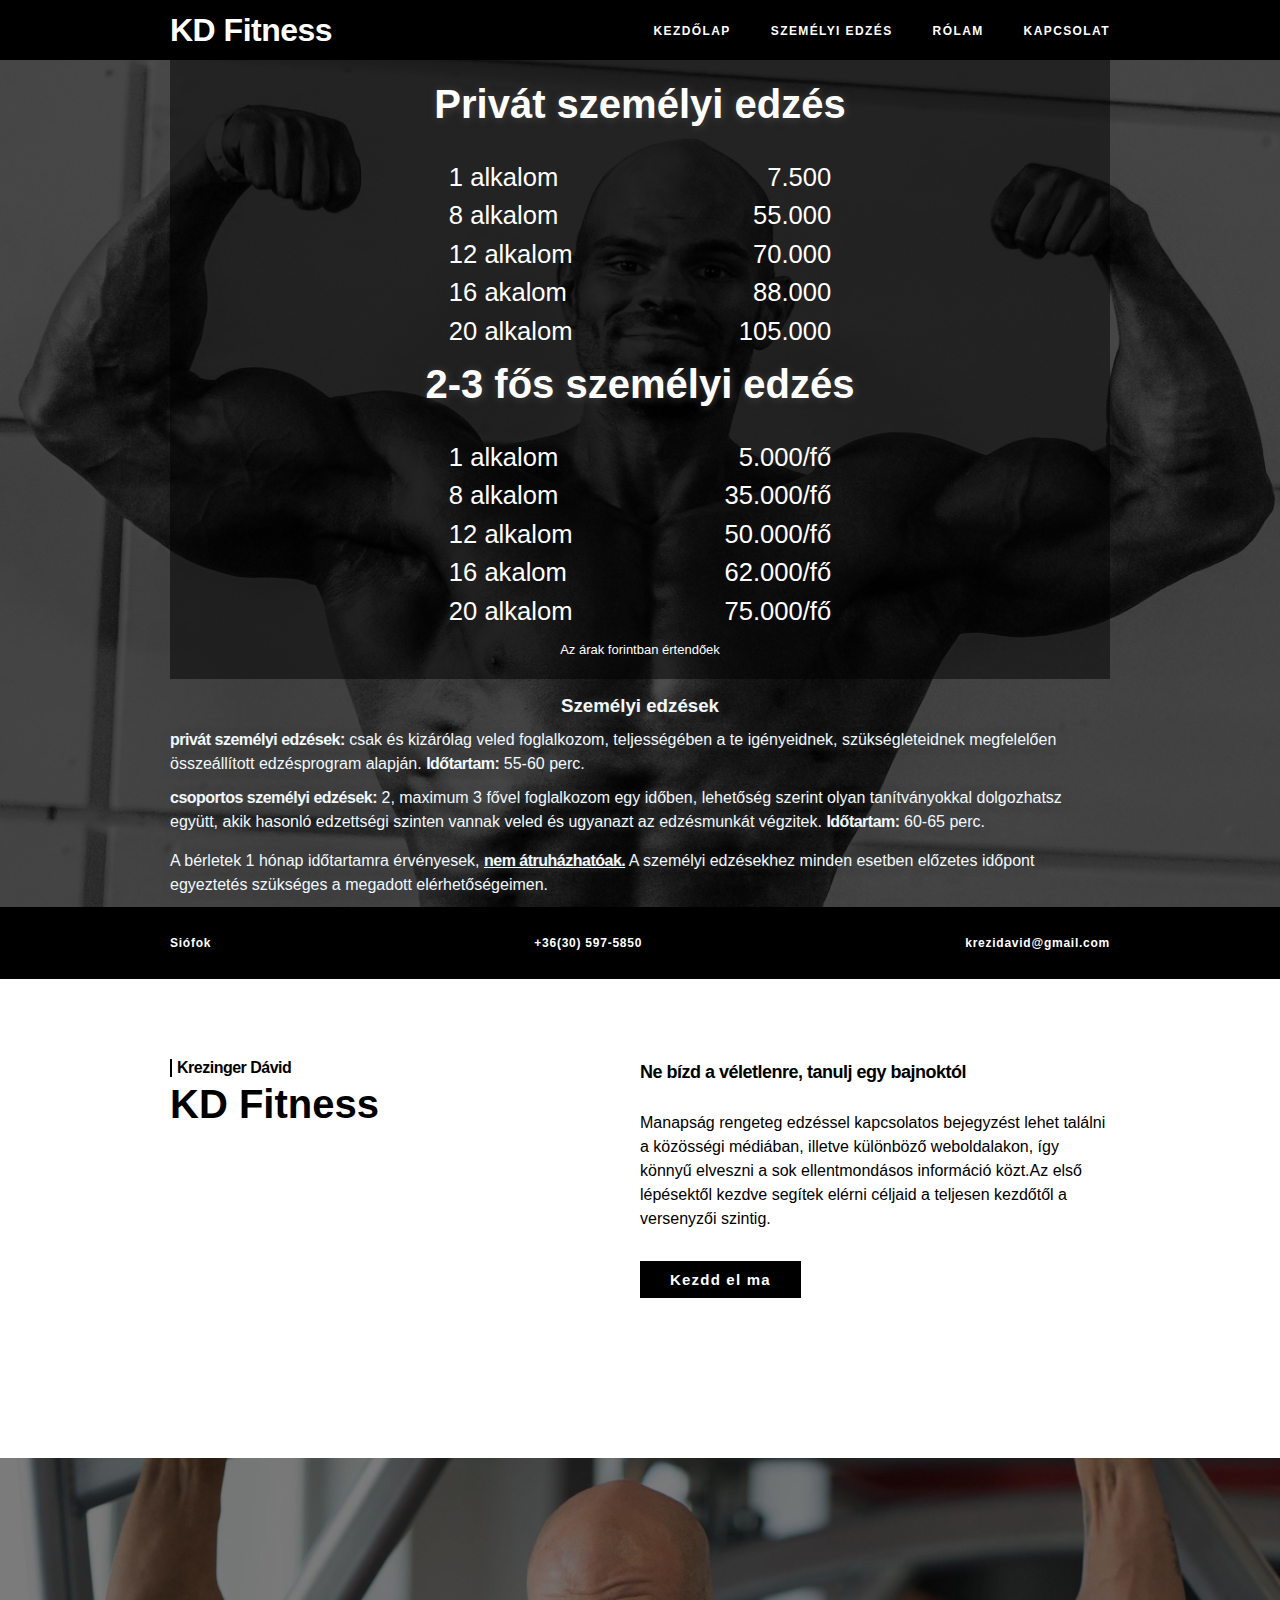
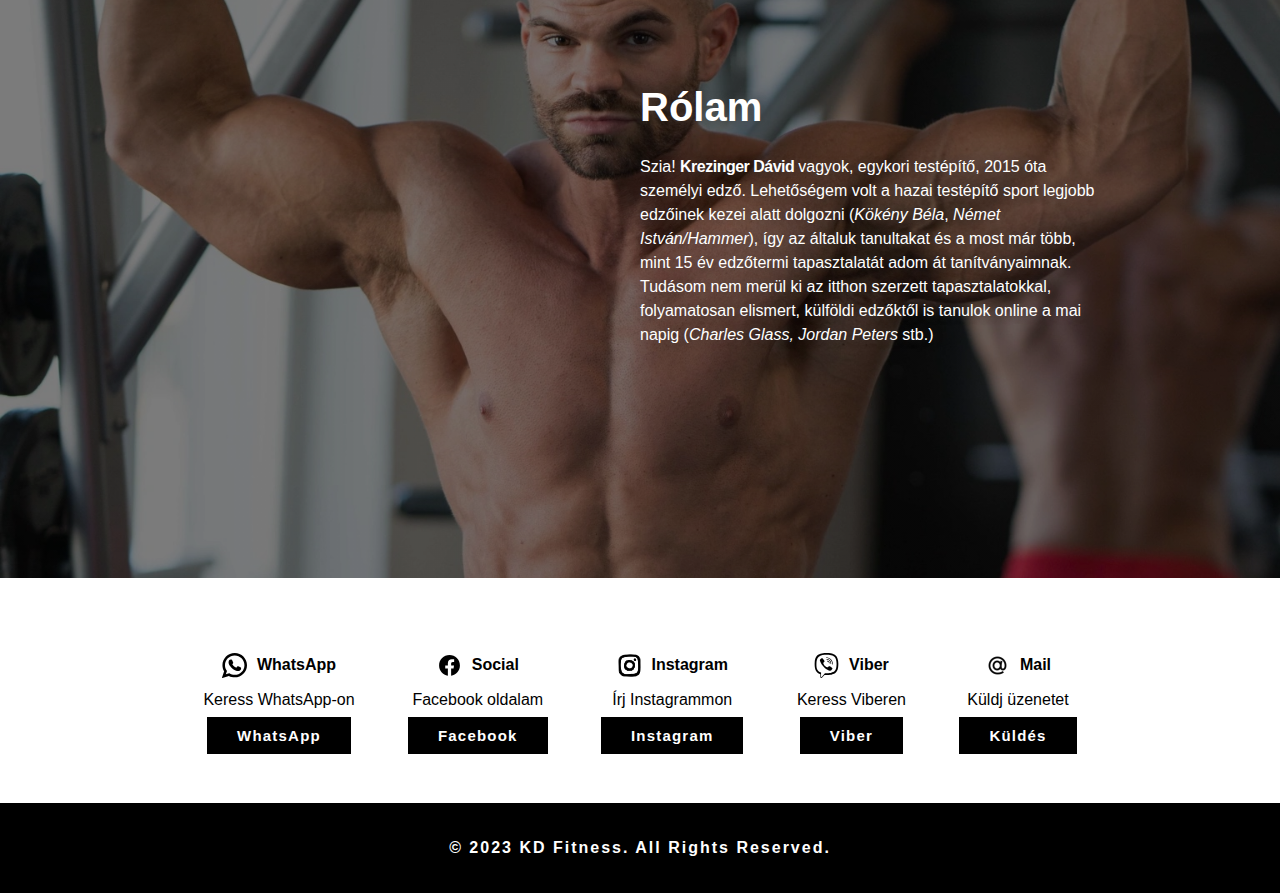
==== commit 55a2471e: "pricing" ====
--- a/szemelyiedzes.html
+++ b/szemelyiedzes.html
@@ -128,7 +128,7 @@
 
          
             <div class="traning-prices__group">
-              <h1>Kis csoportos edzés 2-3 fő</h1>
+              <h1>2-3 fős személyi edzés </h1>
               <section class="inline">
                 <p class="training-session">1 alkalom</p>
                 <p class="training-price">5.000/fő</p>
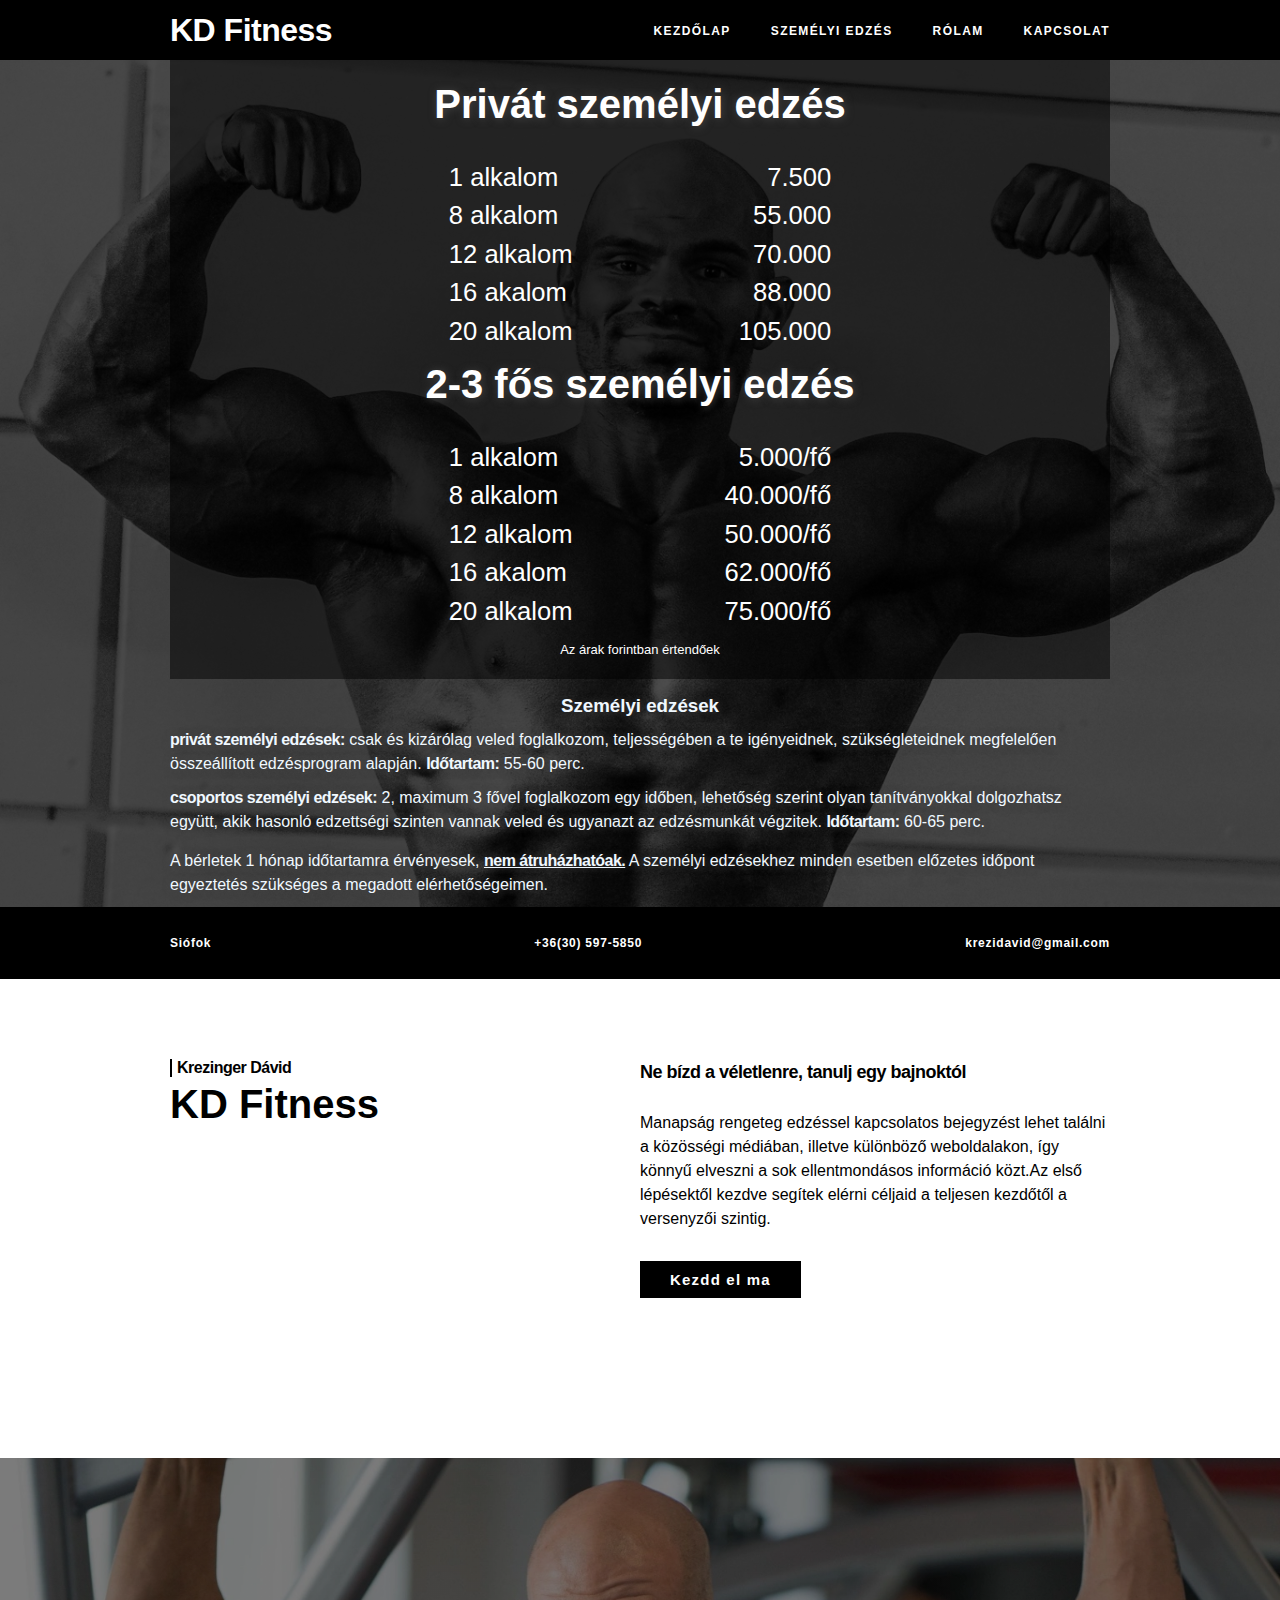
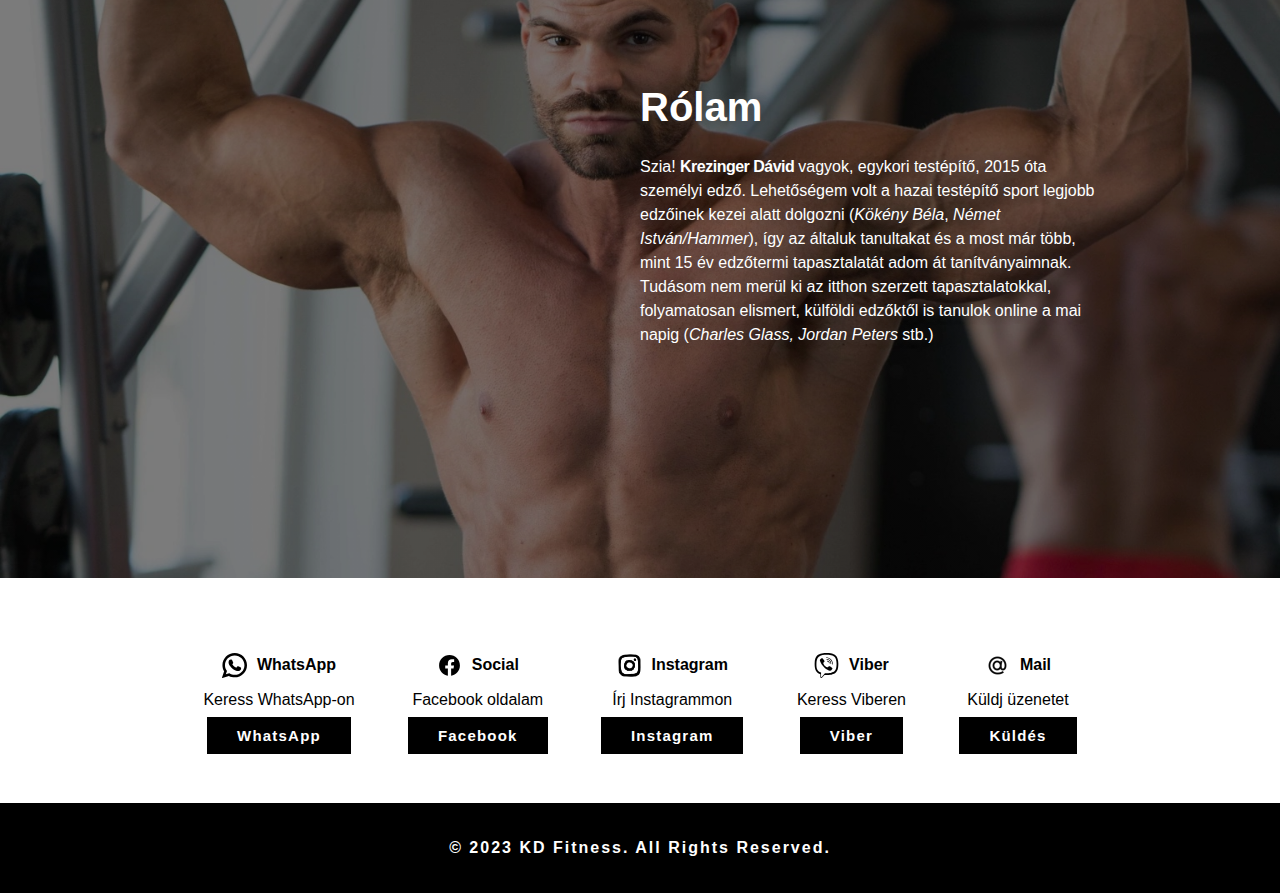
==== commit 58b54e45: "pricing" ====
--- a/szemelyiedzes.html
+++ b/szemelyiedzes.html
@@ -135,7 +135,7 @@
               </section>
               <section class="inline">
                 <p class="training-session">8 alkalom</p>
-                <p class="training-price">35.000/fő</p>
+                <p class="training-price">40.000/fő</p>
               </section>
               <section class="inline">
                 <p class="training-session">12 alkalom</p> 
